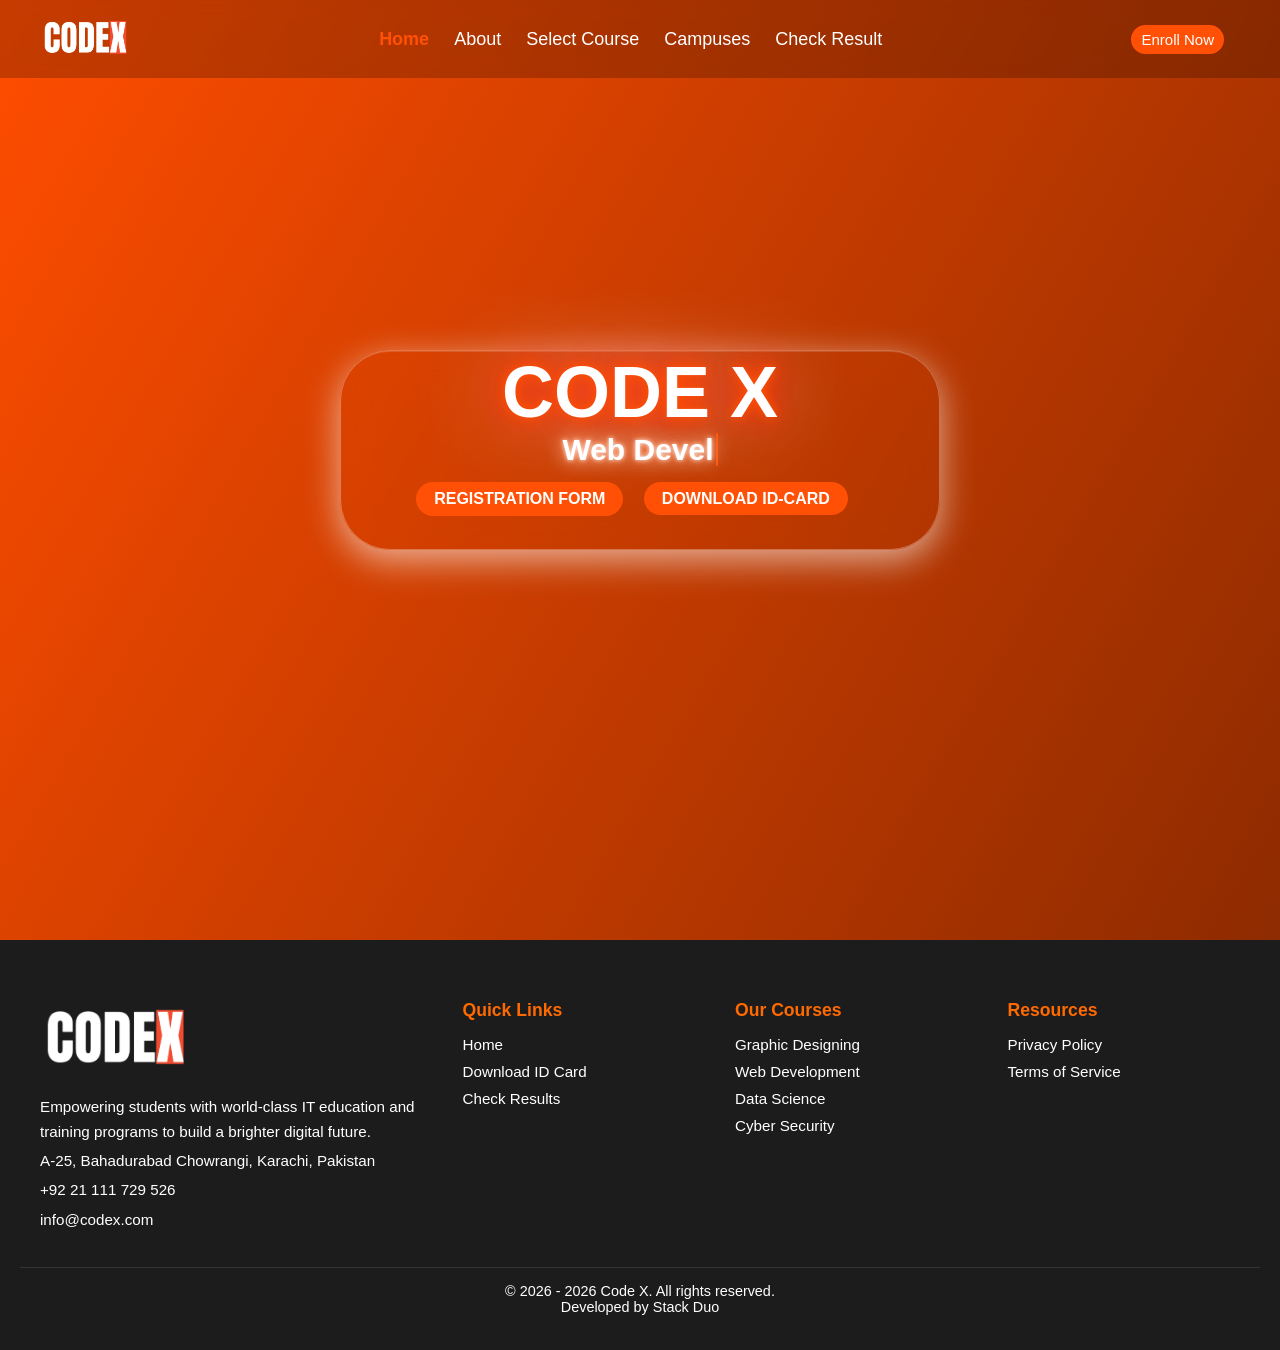
==== index.html @ b2dc3d94 "improvement" ====
<!DOCTYPE html>
<html lang="en">

<head>
  <meta charset="UTF-8" />
  <meta name="viewport" content="width=device-width, initial-scale=1.0" />
  <title>Code X - Home</title>
  <link rel="stylesheet" href="style.css" />
</head>

<body>

  <div class="bg-gradient"></div>
  <div class="bg-noise"></div>

  <header class="navbar">
    <div class="logo">
      <a href="index.html">
        <img src="./Images/codex withou bg head.png" alt="Code X Logo">
      </a>
    </div>

    <ul class="nav-links">
      <li><a href="index.html" class="active">Home</a></li>
      <li><a href="about.html">About</a></li>


      <li class="dropdown" onmouseover="show()" onmouseout="hide()">
        Select Course
        <div class="dropdown-menu" id="courseMenu">
          <p><a href="reg-form.html">graphic designing</a></p>
          <p><a href="reg-form.html">web-development</a></p>
          <p><a href="reg-form.html">data science</a></p>
          <p><a href="reg-form.html">cyber security</a></p>
        </div>
      </li>


      <li><a href="campuses.html">Campuses</a></li>
      <li><a href="check.html">Check Result</a></li>
    </ul>

    <button class="enroll-btn"><a href="reg-form.html">Enroll Now</a></button>
  </header>


  <section class="hero">
    <h1>CODE X</h1>
    <p><span class="typing-text"></span></p>
    <button class="hero-btn"><a href="reg-form.html">REGISTRATION FORM</a></button>
    <a class="hero-btn" href="check.html#download">DOWNLOAD ID-CARD</a>

  </section>


  <footer class="footer">
    <div class="footer-container">

      <div class="footer-about">
        <img src="./Images/codex withou bg head.png" alt="Code X Logo" class="footer-logo">
        <p>Empowering students with world-class IT education and training programs to build a brighter digital future.
        </p>
        <p><i class="fas fa-map-marker-alt"></i> A-25, Bahadurabad Chowrangi, Karachi, Pakistan</p>
        <p><i class="fas fa-phone-alt"></i> +92 21 111 729 526</p>
        <p><i class="fas fa-envelope"></i> info@codex.com</p>
      </div>


      <div class="footer-links">
        <h3>Quick Links</h3>
        <ul>
          <li>Home</li>
          <li>Download ID Card</li>
          <li>Check Results</li>
        </ul>
      </div>


      <div class="footer-courses">
        <h3>Our Courses</h3>
        <ul>
          <li>Graphic Designing</li>
          <li>Web Development</li>
          <li>Data Science</li>
          <li>Cyber Security</li>
        </ul>
      </div>


      <div class="footer-resources">
        <h3>Resources</h3>
        <ul>
          <li>Privacy Policy</li>
          <li>Terms of Service</li>
        </ul>
      </div>
    </div>


    <div class="footer-bottom">
      <p>© 2026 - 2026 Code X. All rights reserved. <br> Developed by Stack Duo</p>
    </div>
  </footer>








  <script src="script.js"></script>
</body>

</html>
---- style.css ----
* {
  margin: 0;
  padding: 0;
  box-sizing: border-box;
}

body {
  min-height: 150vh;
  font-family: Arial, Helvetica, sans-serif;

  background: linear-gradient(120deg,
      #ff4d00,
      #000000,
      #ff5005);

  background-size: 400% 400%;
  animation: gradientMove 8s ease infinite;

  display: flex;
  flex-direction: column;

  margin: 0;

}


@keyframes gradientMove {
  0% {
    background-position: 0% 50%;
  }

  50% {
    background-position: 100% 50%;
  }

  100% {
    background-position: 0% 50%;
  }
}

.navbar {
  position: fixed;
  top: 0;
  left: 0;
  width: 100%;

  display: flex;
  align-items: center;
  justify-content: space-between;
  padding: 15px 40px;

  background: rgba(0, 0, 0, 0.218);
  backdrop-filter: blur(8px);
  z-index: 1000;

}


.navbar a {
  text-decoration: none;
  color: white;
  font-size: 18px;
  cursor: pointer;
  position: relative;
}

.nav-links li a {
  color: white;
  font-size: 18px;
  text-decoration: none;
  cursor: pointer;
  position: relative;
  transition: color 0.3s;
}


.nav-links li a:hover {
  color: #ff5005;
}


.nav-links li a.active {
  color: #ff5005;
  font-weight: bold;
}







.logo img {
  width: 90px;
}

.nav-links {
  display: flex;
  list-style: none;
  gap: 25px;
}

.nav-links li {
  color: white;
  font-size: 18px;
  cursor: pointer;
  position: relative;
}



.dropdown-menu {
  position: absolute;
  top: 30px;
  left: 0;
  background: #ff5005;
  border-radius: 8px;
  display: none;
  min-width: 180px;
}

.dropdown-menu p {
  padding: 10px;
  color: white;
}

.dropdown-menu p:hover {
  background: rgba(0, 0, 0, 0.2);
}


.enroll-btn {
  background: #ff5005;
  border: none;
  padding: 6px 10px;
  border-radius: 20px;
  color: white;
  cursor: pointer;
  margin-right: 16px;
}

.enroll-btn a {
  text-decoration: none;
  font-size: 15px;
}

.enroll-btn:hover {
  background: #ff6a4d;
}




.hero h1 {
  font-size: 72px;
  color: #ffffff;

  text-shadow:
    0 0 10px #ff5005,
    0 0 20px #ff5005,
    0 0 40px #ff0000,
    0 0 80px #ffffff;
  font-family: 'Segoe UI', Tahoma, Geneva, Verdana, sans-serif
}

.hero h2 {
  margin-top: 30px;
  margin-bottom: 30px;
}

.typing-text {
  font-size: 30px;
  color: #ffffff;
  font-weight: bold;
  text-shadow:
    0 0 5px #ffffff,
    0 0 10px #ff5005,
    0 0 20px hsl(0, 100%, 100%);
  border-right: 2px solid #ff5005;
  padding-right: 2px;
  white-space: nowrap;
  overflow: hidden;
}

.hero button {
  margin-top: 15px;
}

html {
  scroll-behavior: smooth;
}

.hero {

  position: absolute;
  top: 50%;
  left: 50%;
  transform: translate(-50%, -50%);
  text-align: center;
  width: 600px;
  height: 200px;
  border-radius: 50px;
  background: rgba(255, 255, 255, 0);
  backdrop-filter: blur(14px);
  -webkit-backdrop-filter: blur(14px);

  border: 1px solid rgba(255, 255, 255, 0.292);
  box-shadow:
    inset 0 1px 1px rgba(255, 255, 255, 0.15),
    0 10px 35px rgba(255, 255, 255, 0.6);
}

.hero-btn a {
  text-decoration: none;
  color: #ffffff;
}



.hero-btn {
  background: #ff5005;
  border: none;
  padding: 8px 18px;
  border-radius: 20px;
  color: white;
  font-weight: bold;
  cursor: pointer;
  margin-right: 16px;
}

.hero-btn:hover {
  background: #ff6a4d;
  transform: translateY(-2px);
  box-shadow: 0 10px 25px rgba(255, 122, 0, 0.35);
}

a {
  font-size: 16px;
  text-decoration: none;
}

.footer {
  background-color: #1c1c1c;
  color: #fff;
  padding: 60px 20px 20px 20px;
  font-family: 'Arial', sans-serif;
}

.footer-container {
  display: flex;
  flex-wrap: wrap;
  justify-content: space-between;
  max-width: 1200px;
  margin: auto;
  gap: 40px;
}

.footer-about {
  flex: 1 1 300px;
}

.footer-about .footer-logo {
  width: 150px;
  margin-bottom: 15px;
}

.footer-about p {
  font-size: 0.95em;
  line-height: 1.6;
  margin: 5px 0;
}

.footer-links,
.footer-courses,
.footer-resources {
  flex: 1 1 150px;
}

.footer-links h3,
.footer-courses h3,
.footer-resources h3 {
  color: #ff6a00;
  margin-bottom: 15px;
  font-size: 1.1em;
}

.footer-links ul,
.footer-courses ul,
.footer-resources ul {
  list-style: none;
  padding: 0;
}

.footer-links ul li,
.footer-courses ul li,
.footer-resources ul li {
  margin-bottom: 10px;
  font-size: 0.95em;
}

.footer-bottom {
  text-align: center;
  padding: 15px 0;
  border-top: 1px solid #333;
  font-size: 0.9em;
  margin-top: 30px;
}

main {
  flex: 1;
}

.footer {
  margin-top: auto;
}

.active {
  color: #ff5005 !important;
}
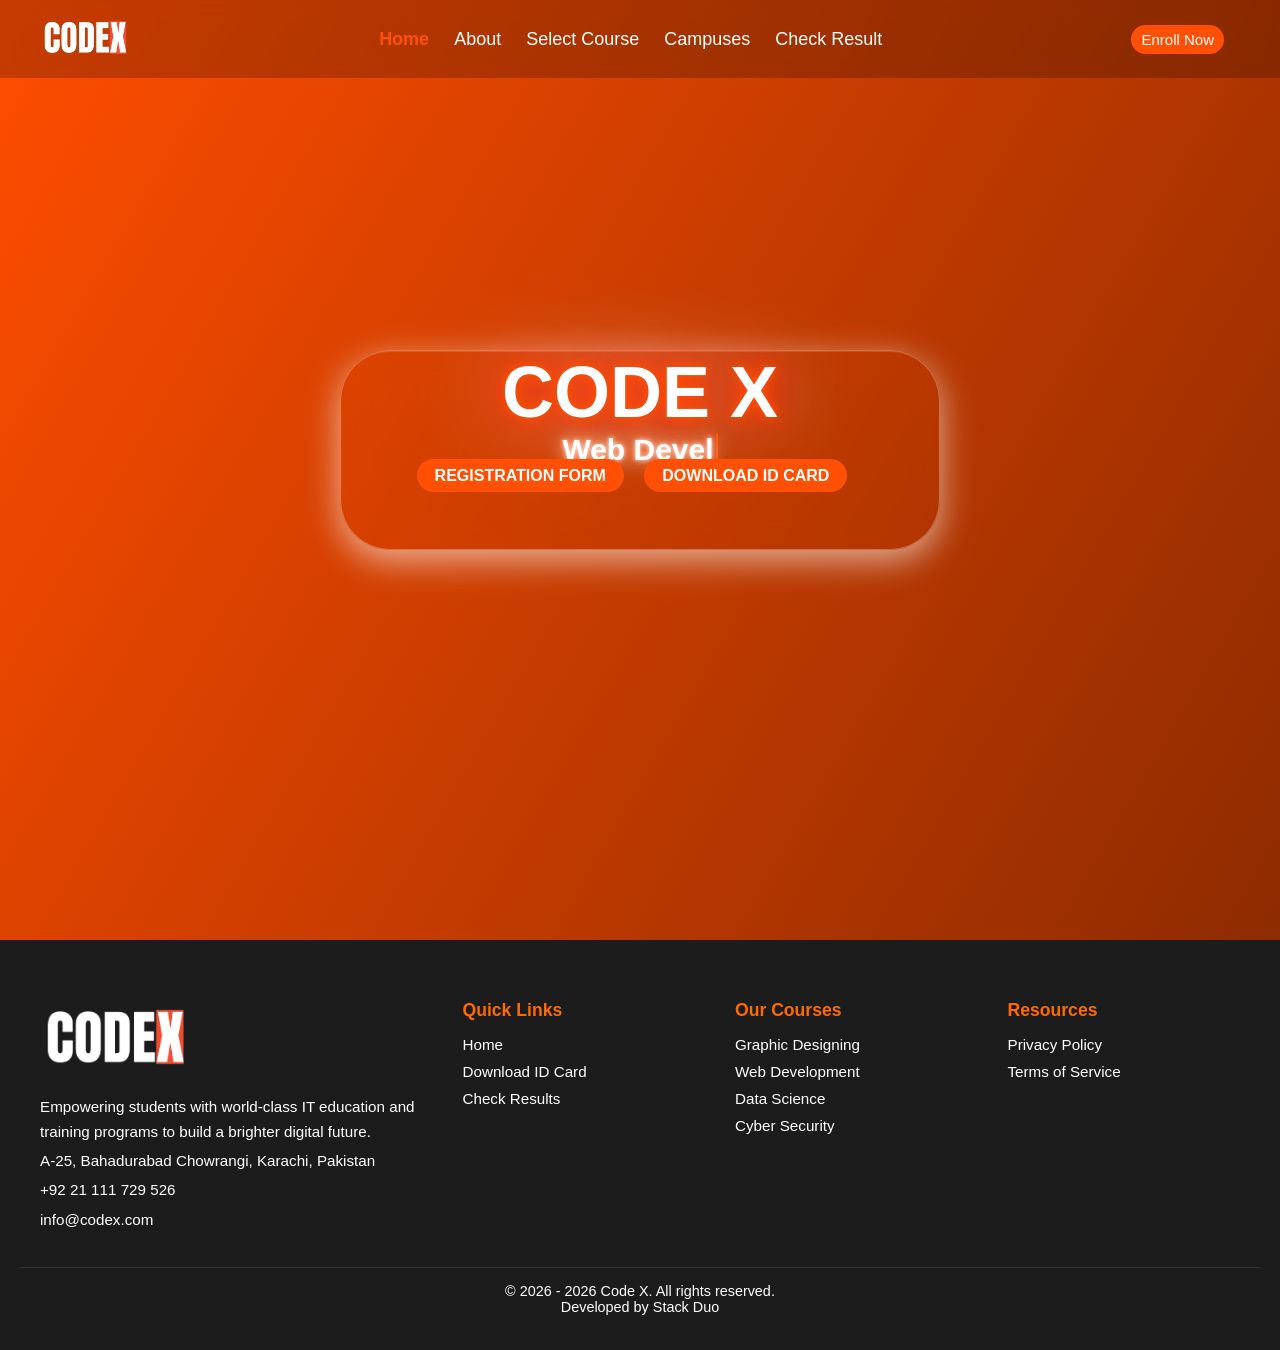
==== commit 2cd137d2: "index-responsive" ====
--- a/index.html
+++ b/index.html
@@ -47,8 +47,9 @@
   <section class="hero">
     <h1>CODE X</h1>
     <p><span class="typing-text"></span></p>
-    <button class="hero-btn"><a href="reg-form.html">REGISTRATION FORM</a></button>
-    <a class="hero-btn" href="check.html#download">DOWNLOAD ID-CARD</a>
+<a href="reg-form.html" class="hero-btn">REGISTRATION FORM</a>
+<a href="check.html#download" class="hero-btn">DOWNLOAD ID CARD</a>
+
 
   </section>
 
--- a/style.css
+++ b/style.css
@@ -316,4 +316,137 @@
 
 .active {
   color: #ff5005 !important;
-}+}
+
+
+@media (max-width: 768px) {
+
+  .navbar {
+    padding: 10px 12px;
+  }
+
+  /* LOGO */
+  .logo img {
+    width: 60px;
+  }
+
+  /* ENROLL BUTTON – force right side */
+  .enroll-btn {
+    display: block;
+    padding: 5px 10px;
+    font-size: 12px;
+    border-radius: 14px;
+    position: absolute;
+    right: 12px;
+    top: 50%;
+    transform: translateY(-50%);
+  }
+
+  .enroll-btn a {
+    font-size: 12px;
+  }
+
+}
+
+
+@media (max-width: 768px) {
+
+  /* NAVBAR */
+  .navbar {
+    padding: 10px 15px;
+  }
+
+  .logo img {
+    width: 65px;
+  }
+
+  .nav-links {
+    position: fixed;
+    top: 70px;
+    left: 0;
+    width: 100%;
+    background: rgba(0,0,0,0.95);
+    flex-direction: column;
+    align-items: center;
+    gap: 15px;
+    padding: 20px 0;
+    display: none;
+  }
+
+  .nav-links.show {
+    display: flex;
+  }
+
+  .nav-links li a {
+    font-size: 16px;
+  }
+
+  .enroll-btn {
+    display: none;
+  }
+
+  /* DROPDOWN */
+  .dropdown-menu {
+    position: static;
+    width: 100%;
+    border-radius: 0;
+    background: #ff5005;
+  }
+
+  /* HERO */
+  .hero {
+    position: relative;
+    top: auto;
+    left: auto;
+    transform: none;
+    width: 92%;
+    height: auto;
+    padding: 25px 15px;
+    margin: 120px auto 40px;
+    border-radius: 25px;
+  }
+
+  .hero h1 {
+    font-size: 42px;
+  }
+
+  .typing-text {
+    font-size: 20px;
+  }
+
+  .hero-btn {
+    margin: 10px 0;
+    width: 100%;
+  }
+
+  /* FOOTER */
+  .footer-container {
+    flex-direction: column;
+    text-align: center;
+    gap: 30px;
+  }
+
+  .footer-about .footer-logo {
+    width: 110px;
+    margin: auto;
+  }
+
+  .footer-links,
+  .footer-courses,
+  .footer-resources {
+    flex: 1 1 100%;
+  }
+}
+
+@media (max-width: 768px) {
+  .hero-btn {
+           /* upar se neechay */
+    margin: 20px auto;       /* spacing between buttons */
+    max-width: 120px;        /* thora aur chhota */
+    height: 32px;            /* height kam */
+    font-size: 12px;         /* text chhota */
+    padding: 4px 10px;       /* compact feel */
+  }
+}
+
+
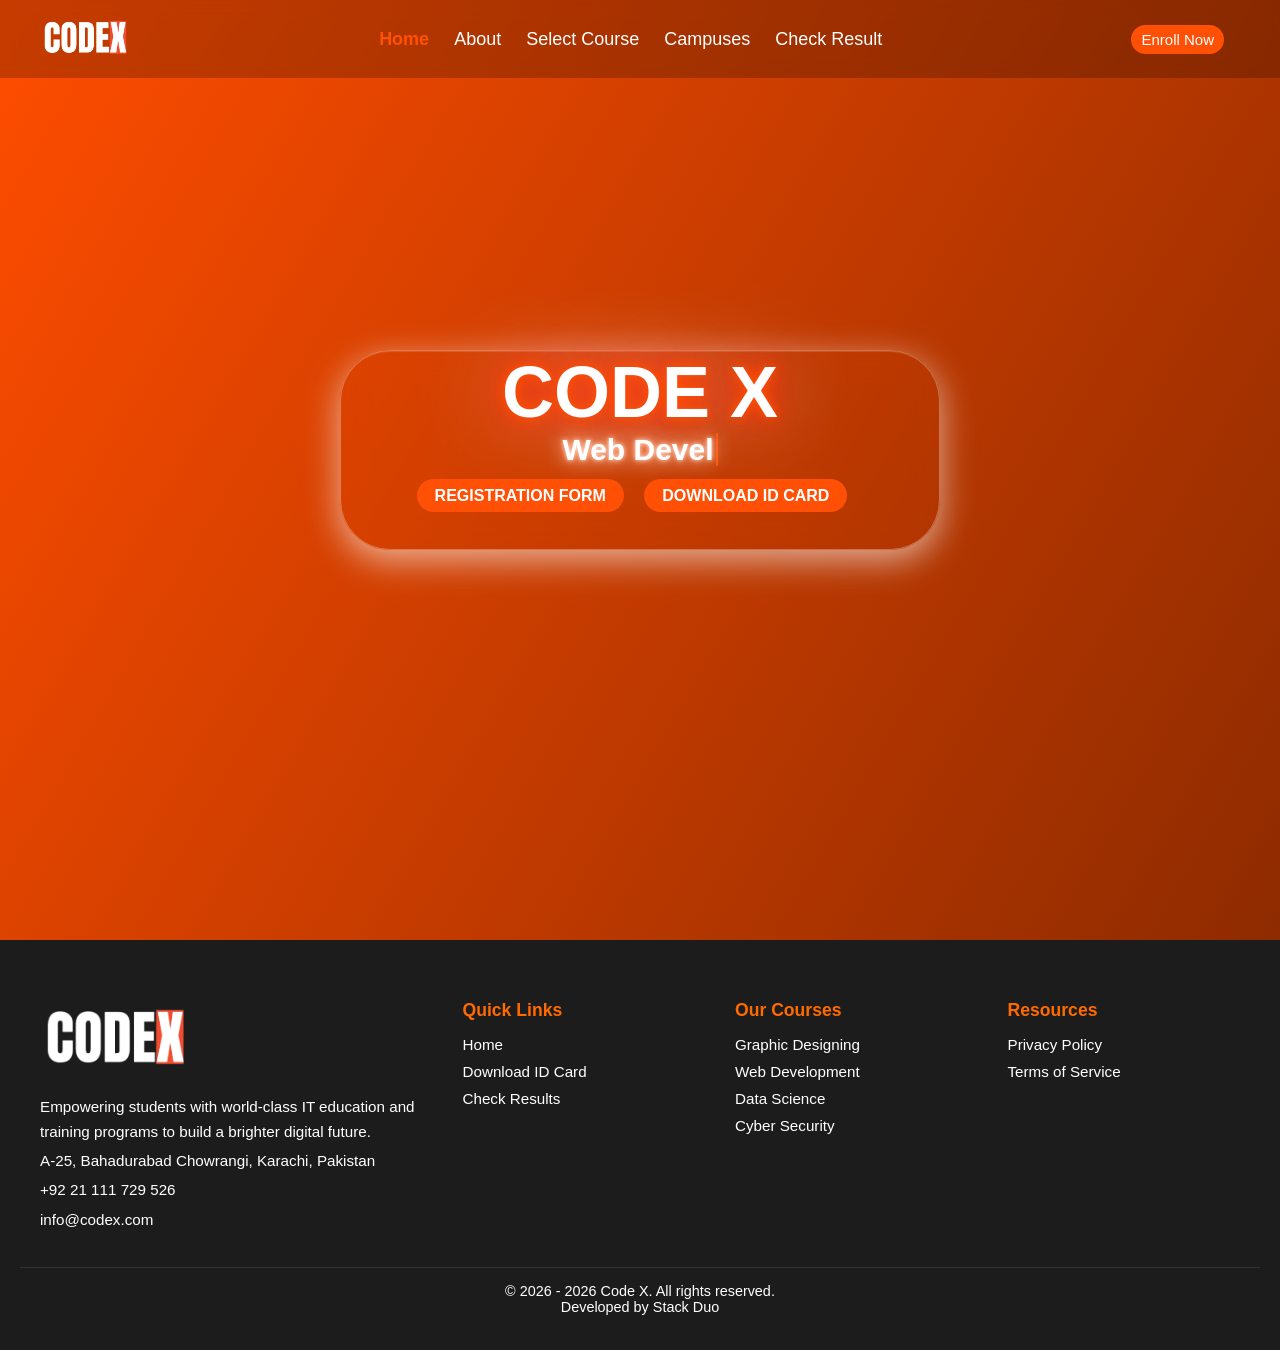
==== commit b0dcd367: "changes in responisve" ====
--- a/index.html
+++ b/index.html
@@ -47,9 +47,10 @@
   <section class="hero">
     <h1>CODE X</h1>
     <p><span class="typing-text"></span></p>
+    <div class="butn" >
 <a href="reg-form.html" class="hero-btn">REGISTRATION FORM</a>
 <a href="check.html#download" class="hero-btn">DOWNLOAD ID CARD</a>
-
+</div>
 
   </section>
 
--- a/style.css
+++ b/style.css
@@ -164,8 +164,8 @@
 }
 
 .hero h2 {
-  margin-top: 30px;
-  margin-bottom: 30px;
+  /* margin-top: 30px;
+  margin-bottom: 50px; */
 }
 
 .typing-text {
@@ -179,11 +179,11 @@
   border-right: 2px solid #ff5005;
   padding-right: 2px;
   white-space: nowrap;
-  overflow: hidden;
+  
 }
 
 .hero button {
-  margin-top: 15px;
+  margin-top: 30px !important;
 }
 
 html {
@@ -192,6 +192,7 @@
 
 .hero {
 
+  gap: 20px;
   position: absolute;
   top: 50%;
   left: 50%;
@@ -215,7 +216,9 @@
   color: #ffffff;
 }
 
-
+.butn{
+  margin-top: 20px;
+}
 
 .hero-btn {
   background: #ff5005;
@@ -395,17 +398,24 @@
 
   /* HERO */
   .hero {
+    display: flex;
+    flex-direction: column;
     position: relative;
     top: auto;
     left: auto;
     transform: none;
-    width: 92%;
+    width: 80%;
     height: auto;
-    padding: 25px 15px;
+    padding: 15px 5px;
     margin: 120px auto 40px;
     border-radius: 25px;
-  }
-
+    gap: 10px;
+  }
+  .butn a {
+    display: flex;
+    flex-direction: column;
+    width: 50px;
+  }
   .hero h1 {
     font-size: 42px;
   }
@@ -416,7 +426,8 @@
 
   .hero-btn {
     margin: 10px 0;
-    width: 100%;
+    width: 100% !important;
+    padding: 100px;
   }
 
   /* FOOTER */
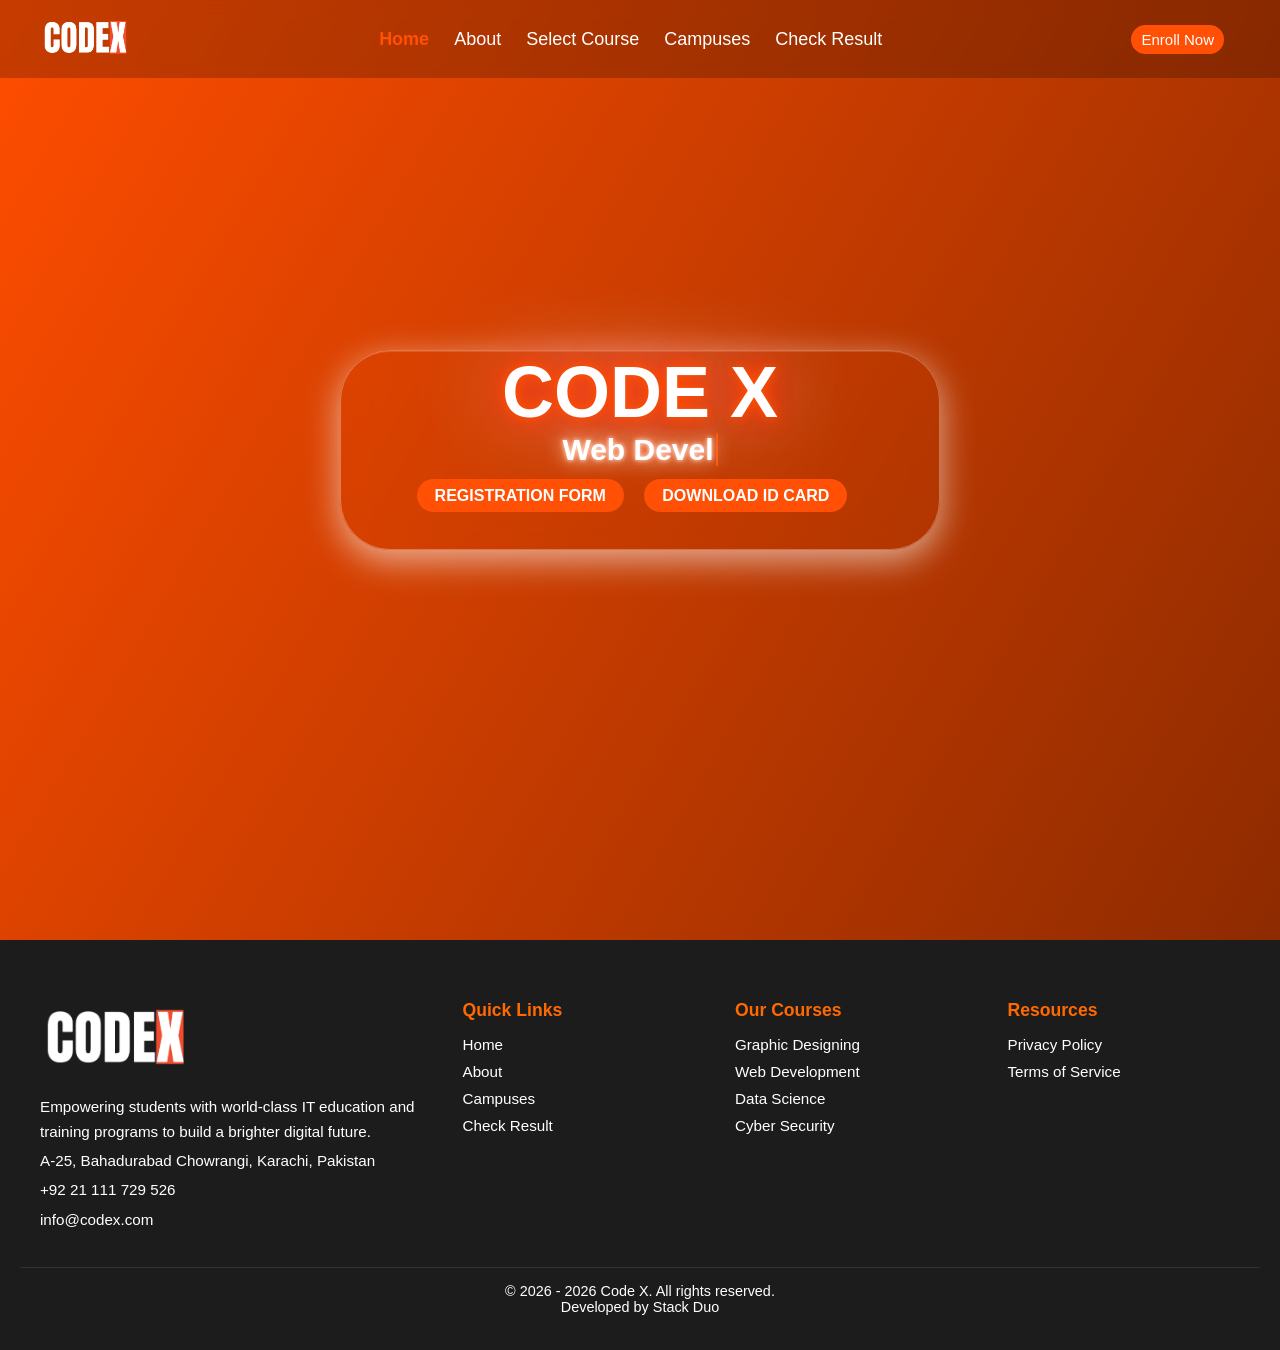
==== commit 5381dc26: "changes in footer" ====
--- a/index.html
+++ b/index.html
@@ -72,8 +72,9 @@
         <h3>Quick Links</h3>
         <ul>
           <li>Home</li>
-          <li>Download ID Card</li>
-          <li>Check Results</li>
+          <li>About</li>
+          <li>Campuses</li>
+          <li>Check Result</li>
         </ul>
       </div>
 
--- a/style.css
+++ b/style.css
@@ -405,7 +405,7 @@
     left: auto;
     transform: none;
     width: 80%;
-    height: auto;
+    height: 80%;
     padding: 15px 5px;
     margin: 120px auto 40px;
     border-radius: 25px;
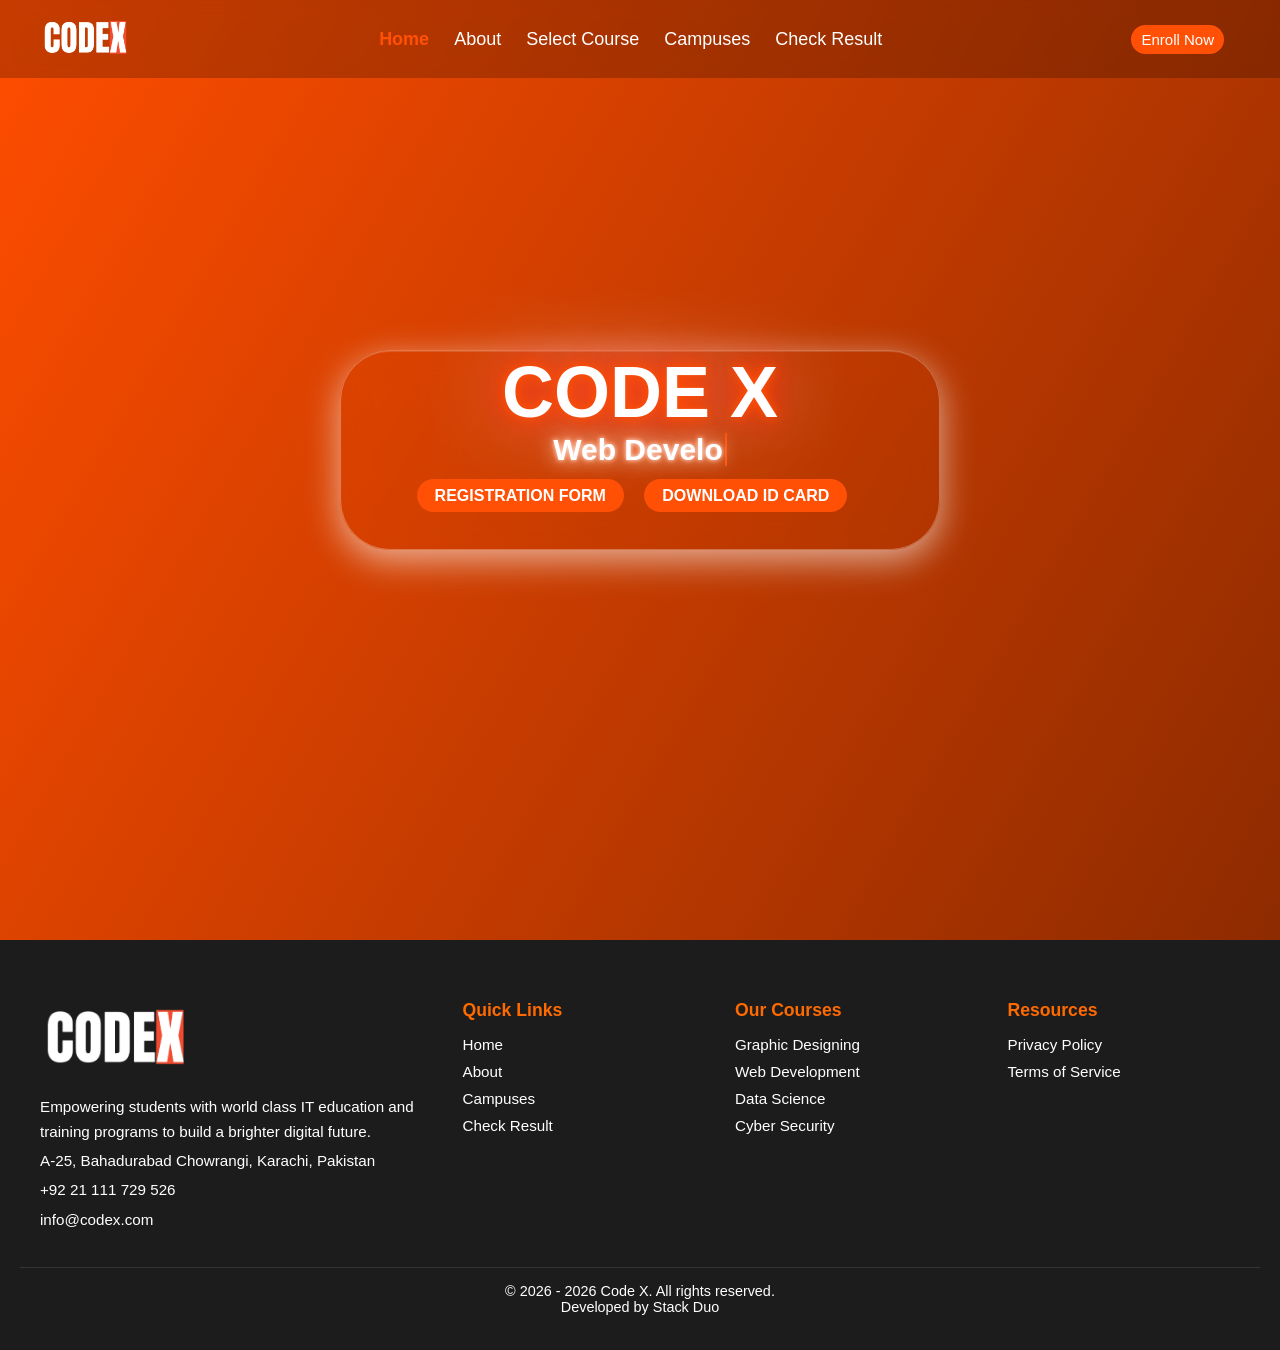
==== commit f4dc2407: "cahnge" ====
--- a/index.html
+++ b/index.html
@@ -60,7 +60,7 @@
 
       <div class="footer-about">
         <img src="./Images/codex withou bg head.png" alt="Code X Logo" class="footer-logo">
-        <p>Empowering students with world-class IT education and training programs to build a brighter digital future.
+        <p>Empowering students with world class IT education and training programs to build a brighter digital future.
         </p>
         <p><i class="fas fa-map-marker-alt"></i> A-25, Bahadurabad Chowrangi, Karachi, Pakistan</p>
         <p><i class="fas fa-phone-alt"></i> +92 21 111 729 526</p>
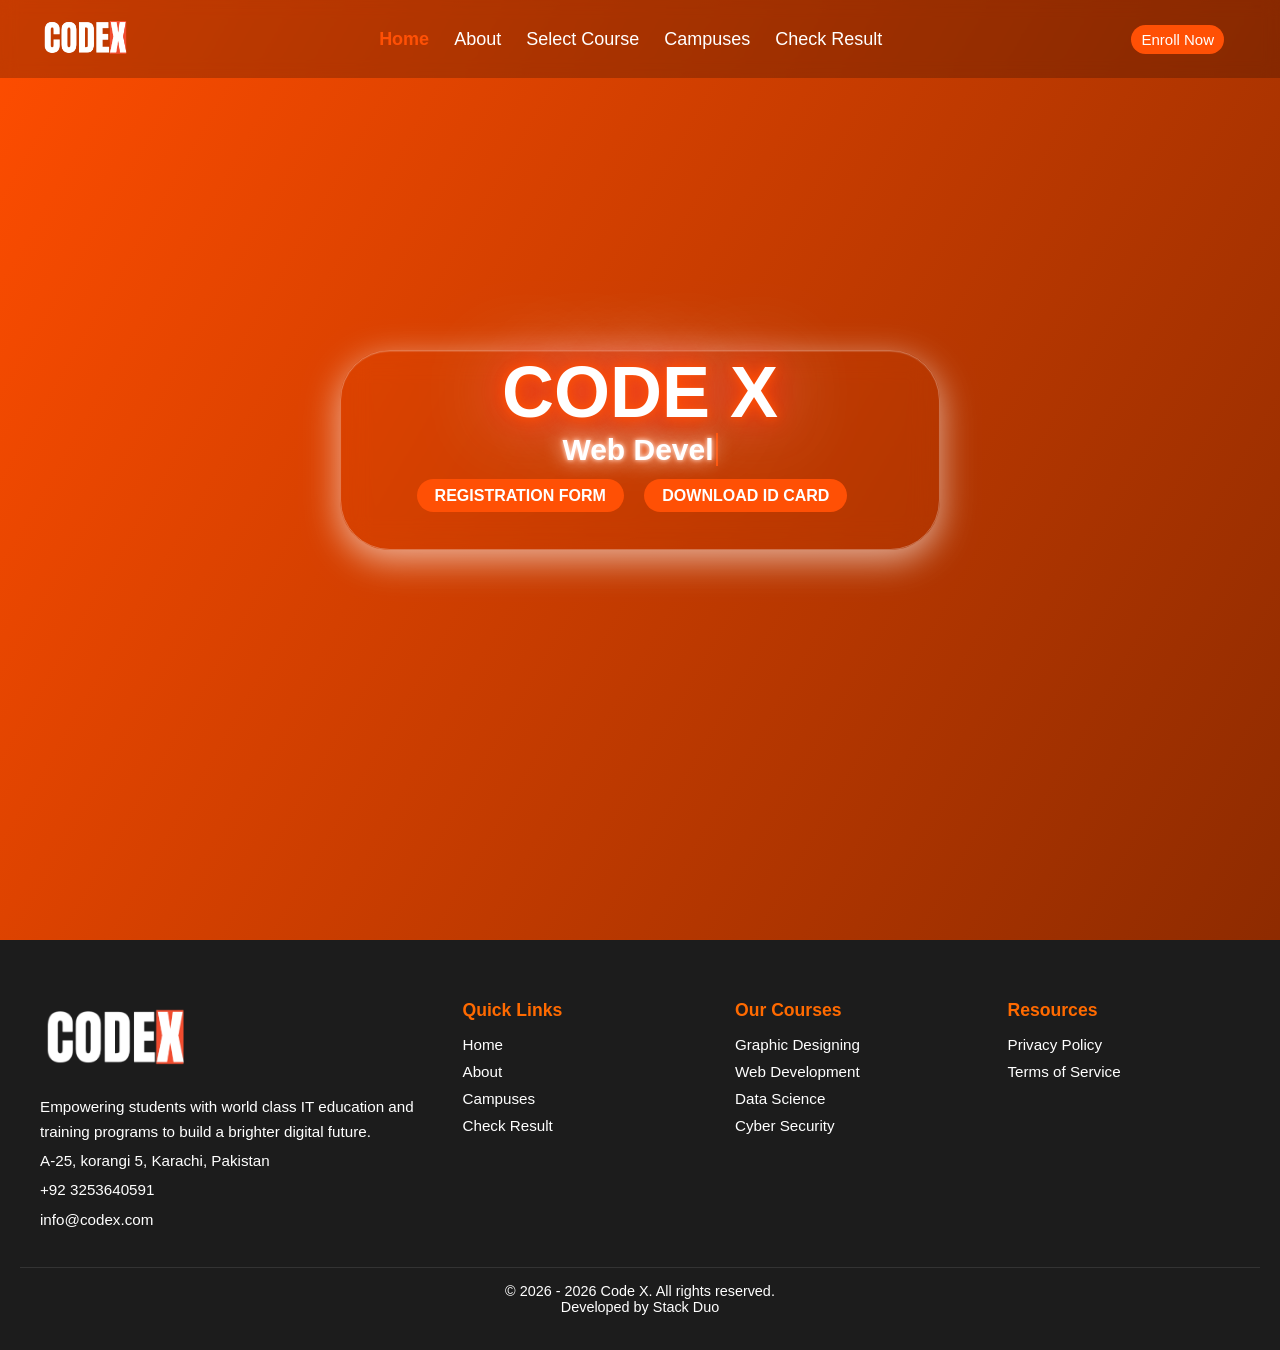
==== commit fb7865e3: "footer" ====
--- a/index.html
+++ b/index.html
@@ -62,8 +62,8 @@
         <img src="./Images/codex withou bg head.png" alt="Code X Logo" class="footer-logo">
         <p>Empowering students with world class IT education and training programs to build a brighter digital future.
         </p>
-        <p><i class="fas fa-map-marker-alt"></i> A-25, Bahadurabad Chowrangi, Karachi, Pakistan</p>
-        <p><i class="fas fa-phone-alt"></i> +92 21 111 729 526</p>
+        <p><i class="fas fa-map-marker-alt"></i> A-25, korangi 5, Karachi, Pakistan</p>
+        <p><i class="fas fa-phone-alt"></i> +92 3253640591</p>
         <p><i class="fas fa-envelope"></i> info@codex.com</p>
       </div>
 
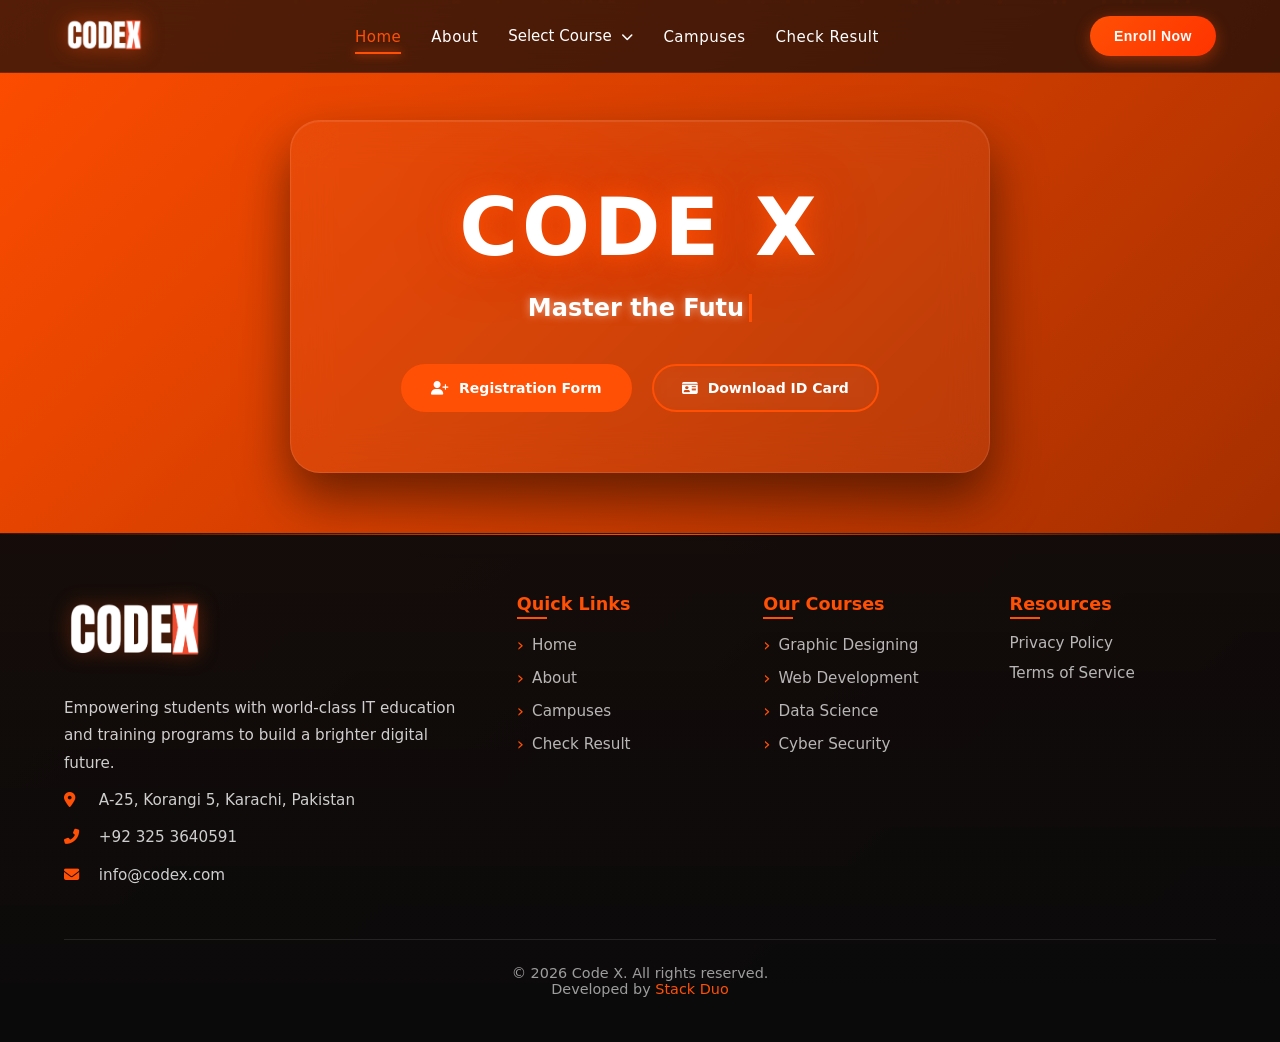
==== commit 3fed2ce2: "updated" ====
--- a/index.html
+++ b/index.html
@@ -4,38 +4,675 @@
 <head>
   <meta charset="UTF-8" />
   <meta name="viewport" content="width=device-width, initial-scale=1.0" />
-  <title>Code X - Home</title>
-  <link rel="stylesheet" href="style.css" />
+  <title>Code X - Empowering Digital Futures</title>
+  <link rel="stylesheet" href="https://cdnjs.cloudflare.com/ajax/libs/font-awesome/6.4.0/css/all.min.css" />
+  <style>
+    * {
+      margin: 0;
+      padding: 0;
+      box-sizing: border-box;
+    }
+
+    :root {
+      --primary: #ff5005;
+      --primary-light: #ff6a4d;
+      --dark: #0a0a0a;
+      --glass: rgba(255, 255, 255, 0.05);
+      --text: #ffffff;
+    }
+
+    body {
+      min-height: 100vh;
+      font-family: 'Segoe UI', system-ui, -apple-system, sans-serif;
+      background: linear-gradient(135deg, #ff4d00 0%, #1a0000 50%, #ff5005 100%);
+      background-size: 400% 400%;
+      animation: gradientMove 15s ease infinite;
+      display: flex;
+      flex-direction: column;
+      overflow-x: hidden;
+    }
+
+    /* Animated Background Particles */
+    .particles {
+      position: fixed;
+      top: 0;
+      left: 0;
+      width: 100%;
+      height: 100%;
+      pointer-events: none;
+      overflow: hidden;
+      z-index: 0;
+    }
+
+    .particle {
+      position: absolute;
+      width: 4px;
+      height: 4px;
+      background: rgba(255, 80, 5, 0.6);
+      border-radius: 50%;
+      animation: float 20s infinite linear;
+    }
+
+    @keyframes float {
+      from {
+        transform: translateY(100vh) translateX(0);
+        opacity: 0;
+      }
+      10% { opacity: 1; }
+      90% { opacity: 1; }
+      to {
+        transform: translateY(-10vh) translateX(100px);
+        opacity: 0;
+      }
+    }
+
+    @keyframes gradientMove {
+      0% { background-position: 0% 50%; }
+      50% { background-position: 100% 50%; }
+      100% { background-position: 0% 50%; }
+    }
+
+    /* Enhanced Navbar */
+    .navbar {
+      position: fixed;
+      top: 0;
+      left: 0;
+      width: 100%;
+      display: flex;
+      align-items: center;
+      justify-content: space-between;
+      padding: 15px 5%;
+      background: rgba(10, 10, 10, 0.7);
+      backdrop-filter: blur(20px);
+      -webkit-backdrop-filter: blur(20px);
+      border-bottom: 1px solid rgba(255, 80, 5, 0.2);
+      z-index: 1000;
+      transition: all 0.3s ease;
+    }
+
+    .navbar.scrolled {
+      padding: 10px 5%;
+      background: rgba(10, 10, 10, 0.95);
+    }
+
+    .logo img {
+      width: 80px;
+      transition: transform 0.3s ease;
+      filter: drop-shadow(0 0 10px rgba(255, 80, 5, 0.5));
+    }
+
+    .logo img:hover {
+      transform: scale(1.05) rotate(-2deg);
+    }
+
+    .nav-links {
+      display: flex;
+      list-style: none;
+      gap: 30px;
+      align-items: center;
+    }
+
+    .nav-links li a {
+      color: var(--text);
+      font-size: 15px;
+      text-decoration: none;
+      cursor: pointer;
+      position: relative;
+      font-weight: 500;
+      letter-spacing: 0.5px;
+      transition: all 0.3s ease;
+      padding: 8px 0;
+    }
+
+    .nav-links li a::after {
+      content: '';
+      position: absolute;
+      bottom: 0;
+      left: 0;
+      width: 0;
+      height: 2px;
+      background: var(--primary);
+      transition: width 0.3s ease;
+      box-shadow: 0 0 10px var(--primary);
+    }
+
+    .nav-links li a:hover,
+    .nav-links li a.active {
+      color: var(--primary);
+    }
+
+    .nav-links li a:hover::after,
+    .nav-links li a.active::after {
+      width: 100%;
+    }
+
+    /* Dropdown Enhancement */
+    .dropdown {
+      position: relative;
+      color: white;
+      font-size: 15px;
+      cursor: pointer;
+      padding: 8px 0;
+      font-weight: 500;
+      transition: color 0.3s;
+    }
+
+    .dropdown:hover {
+      color: var(--primary);
+    }
+
+    .dropdown-menu {
+      position: absolute;
+      top: 40px;
+      left: 50%;
+      transform: translateX(-50%) translateY(-10px);
+      background: rgba(20, 20, 20, 0.95);
+      backdrop-filter: blur(20px);
+      border: 1px solid rgba(255, 80, 5, 0.3);
+      border-radius: 12px;
+      display: none;
+      min-width: 200px;
+      padding: 10px 0;
+      opacity: 0;
+      transition: all 0.3s ease;
+      box-shadow: 0 20px 40px rgba(0, 0, 0, 0.5);
+    }
+
+    .dropdown-menu.show {
+      display: block;
+      opacity: 1;
+      transform: translateX(-50%) translateY(0);
+    }
+
+    .dropdown-menu p {
+      padding: 0;
+      margin: 0;
+    }
+
+    .dropdown-menu a {
+      display: block;
+      padding: 12px 20px;
+      color: white !important;
+      font-size: 14px;
+      transition: all 0.3s;
+      text-decoration: none;
+    }
+
+    .dropdown-menu a:hover {
+      background: rgba(255, 80, 5, 0.2);
+      color: var(--primary) !important;
+      padding-left: 25px;
+    }
+
+    /* Mobile Menu Toggle */
+    .menu-toggle {
+      display: none;
+      flex-direction: column;
+      gap: 5px;
+      cursor: pointer;
+      z-index: 1001;
+    }
+
+    .menu-toggle span {
+      width: 25px;
+      height: 2px;
+      background: white;
+      transition: all 0.3s;
+    }
+
+    .menu-toggle.active span:nth-child(1) {
+      transform: rotate(45deg) translate(5px, 5px);
+    }
+
+    .menu-toggle.active span:nth-child(2) {
+      opacity: 0;
+    }
+
+    .menu-toggle.active span:nth-child(3) {
+      transform: rotate(-45deg) translate(5px, -5px);
+    }
+
+    /* Enhanced Buttons */
+    .enroll-btn {
+      background: linear-gradient(135deg, var(--primary), #ff3300);
+      border: none;
+      padding: 12px 24px;
+      border-radius: 30px;
+      color: white;
+      cursor: pointer;
+      font-weight: 600;
+      font-size: 14px;
+      letter-spacing: 0.5px;
+      position: relative;
+      overflow: hidden;
+      transition: all 0.3s ease;
+      box-shadow: 0 4px 15px rgba(255, 80, 5, 0.4);
+    }
+
+    .enroll-btn::before {
+      content: '';
+      position: absolute;
+      top: 0;
+      left: -100%;
+      width: 100%;
+      height: 100%;
+      background: linear-gradient(90deg, transparent, rgba(255, 255, 255, 0.3), transparent);
+      transition: left 0.5s;
+    }
+
+    .enroll-btn:hover {
+      transform: translateY(-2px);
+      box-shadow: 0 8px 25px rgba(255, 80, 5, 0.6);
+    }
+
+    .enroll-btn:hover::before {
+      left: 100%;
+    }
+
+    .enroll-btn a {
+      text-decoration: none;
+      color: white;
+      font-size: 14px;
+    }
+
+    /* Enhanced Hero Section */
+    .hero {
+      position: relative;
+      margin: auto;
+      text-align: center;
+      padding: 60px 40px;
+      border-radius: 30px;
+      background: rgba(255, 255, 255, 0.03);
+      backdrop-filter: blur(20px);
+      -webkit-backdrop-filter: blur(20px);
+      border: 1px solid rgba(255, 255, 255, 0.1);
+      box-shadow: 
+        0 25px 50px rgba(0, 0, 0, 0.5),
+        inset 0 1px 1px rgba(255, 255, 255, 0.1);
+      max-width: 700px;
+      width: 90%;
+      z-index: 10;
+      animation: heroFloat 6s ease-in-out infinite;
+    }
+
+    @keyframes heroFloat {
+      0%, 100% { transform: translateY(0); }
+      50% { transform: translateY(-10px); }
+    }
+
+    .hero h1 {
+      font-size: clamp(48px, 10vw, 80px);
+      color: var(--text);
+      text-shadow:
+        0 0 20px rgba(255, 80, 5, 0.8),
+        0 0 40px rgba(255, 80, 5, 0.5),
+        0 0 80px rgba(255, 0, 0, 0.3);
+      font-weight: 800;
+      letter-spacing: 4px;
+      margin-bottom: 20px;
+      animation: glowPulse 3s ease-in-out infinite;
+    }
+
+    @keyframes glowPulse {
+      0%, 100% { text-shadow: 0 0 20px rgba(255, 80, 5, 0.8), 0 0 40px rgba(255, 80, 5, 0.5); }
+      50% { text-shadow: 0 0 30px rgba(255, 80, 5, 1), 0 0 60px rgba(255, 80, 5, 0.8), 0 0 100px rgba(255, 0, 0, 0.5); }
+    }
+
+    .typing-container {
+      height: 40px;
+      margin: 20px 0 30px;
+    }
+
+    .typing-text {
+      font-size: clamp(18px, 4vw, 24px);
+      color: var(--text);
+      font-weight: 600;
+      text-shadow: 0 0 10px rgba(255, 255, 255, 0.5);
+      border-right: 3px solid var(--primary);
+      padding-right: 5px;
+      white-space: nowrap;
+      display: inline-block;
+      animation: blink 0.8s infinite;
+    }
+
+    @keyframes blink {
+      0%, 50% { border-color: var(--primary); }
+      51%, 100% { border-color: transparent; }
+    }
+
+    .hero-buttons {
+      display: flex;
+      gap: 20px;
+      justify-content: center;
+      flex-wrap: wrap;
+      margin-top: 20px;
+    }
+
+    .hero-btn {
+      display: inline-flex;
+      align-items: center;
+      gap: 10px;
+      background: transparent;
+      border: 2px solid var(--primary);
+      padding: 14px 28px;
+      border-radius: 30px;
+      color: white;
+      font-weight: 600;
+      font-size: 14px;
+      text-decoration: none;
+      cursor: pointer;
+      position: relative;
+      overflow: hidden;
+      transition: all 0.3s ease;
+      backdrop-filter: blur(10px);
+    }
+
+    .hero-btn::before {
+      content: '';
+      position: absolute;
+      top: 0;
+      left: 0;
+      width: 0;
+      height: 100%;
+      background: var(--primary);
+      transition: width 0.3s ease;
+      z-index: -1;
+    }
+
+    .hero-btn:hover {
+      color: white;
+      transform: translateY(-3px);
+      box-shadow: 0 10px 30px rgba(255, 80, 5, 0.4);
+    }
+
+    .hero-btn:hover::before {
+      width: 100%;
+    }
+
+    .hero-btn.primary {
+      background: var(--primary);
+      border-color: var(--primary);
+    }
+
+    .hero-btn.primary:hover {
+      background: var(--primary-light);
+      border-color: var(--primary-light);
+    }
+
+    /* Main Content Spacer */
+    main {
+      flex: 1;
+      display: flex;
+      align-items: center;
+      justify-content: center;
+      padding: 120px 20px 60px;
+      position: relative;
+      z-index: 1;
+    }
+
+    /* Enhanced Footer */
+    .footer {
+      background: linear-gradient(180deg, rgba(10, 10, 10, 0.95), #0a0a0a);
+      color: #fff;
+      padding: 60px 5% 20px;
+      border-top: 1px solid rgba(255, 80, 5, 0.2);
+      position: relative;
+      z-index: 10;
+    }
+
+    .footer::before {
+      content: '';
+      position: absolute;
+      top: 0;
+      left: 0;
+      right: 0;
+      height: 1px;
+      background: linear-gradient(90deg, transparent, var(--primary), transparent);
+    }
+
+    .footer-container {
+      display: grid;
+      grid-template-columns: 2fr 1fr 1fr 1fr;
+      gap: 40px;
+      max-width: 1200px;
+      margin: auto;
+    }
+
+    .footer-about .footer-logo {
+      width: 140px;
+      margin-bottom: 20px;
+      filter: drop-shadow(0 0 10px rgba(255, 80, 5, 0.3));
+    }
+
+    .footer-about p {
+      font-size: 0.95em;
+      line-height: 1.8;
+      margin: 10px 0;
+      color: rgba(255, 255, 255, 0.8);
+    }
+
+    .footer-about i {
+      color: var(--primary);
+      margin-right: 10px;
+      width: 20px;
+    }
+
+    .footer-links h3,
+    .footer-courses h3,
+    .footer-resources h3 {
+      color: var(--primary);
+      margin-bottom: 20px;
+      font-size: 1.1em;
+      font-weight: 600;
+      position: relative;
+      display: inline-block;
+    }
+
+    .footer-links h3::after,
+    .footer-courses h3::after,
+    .footer-resources h3::after {
+      content: '';
+      position: absolute;
+      bottom: -5px;
+      left: 0;
+      width: 30px;
+      height: 2px;
+      background: var(--primary);
+    }
+
+    .footer-links ul,
+    .footer-courses ul,
+    .footer-resources ul {
+      list-style: none;
+    }
+
+    .footer-links ul li,
+    .footer-courses ul li,
+    .footer-resources ul li {
+      margin-bottom: 12px;
+      font-size: 0.95em;
+      color: rgba(255, 255, 255, 0.7);
+      cursor: pointer;
+      transition: all 0.3s;
+      display: flex;
+      align-items: center;
+      gap: 8px;
+    }
+
+    .footer-links ul li::before,
+    .footer-courses ul li::before {
+      content: '›';
+      color: var(--primary);
+      font-size: 1.2em;
+      transition: transform 0.3s;
+    }
+
+    .footer-links ul li:hover,
+    .footer-courses ul li:hover,
+    .footer-resources ul li:hover {
+      color: var(--primary);
+      transform: translateX(5px);
+    }
+
+    .footer-links ul li:hover::before,
+    .footer-courses ul li:hover::before {
+      transform: translateX(3px);
+    }
+
+    .footer-bottom {
+      text-align: center;
+      padding: 25px 0;
+      border-top: 1px solid rgba(255, 255, 255, 0.1);
+      font-size: 0.9em;
+      margin-top: 40px;
+      color: rgba(255, 255, 255, 0.6);
+    }
+
+    .footer-bottom a {
+      color: var(--primary);
+      text-decoration: none;
+    }
+
+    /* Responsive Design */
+    @media (max-width: 968px) {
+      .footer-container {
+        grid-template-columns: 1fr 1fr;
+      }
+    }
+
+    @media (max-width: 768px) {
+      .menu-toggle {
+        display: flex;
+      }
+
+      .nav-links {
+        position: fixed;
+        top: 70px;
+        left: 0;
+        width: 100%;
+        height: calc(100vh - 70px);
+        background: rgba(10, 10, 10, 0.98);
+        backdrop-filter: blur(20px);
+        flex-direction: column;
+        align-items: center;
+        justify-content: start;
+        gap: 30px;
+        padding: 40px 0;
+        transform: translateX(-100%);
+        transition: transform 0.3s ease;
+      }
+
+      .nav-links.show {
+        transform: translateX(0);
+      }
+
+      .dropdown-menu {
+        position: static;
+        transform: none;
+        background: rgba(255, 80, 5, 0.1);
+        border: 1px solid rgba(255, 80, 5, 0.3);
+        margin-top: 10px;
+        opacity: 1;
+        display: none;
+      }
+
+      .dropdown-menu.show {
+        display: block;
+        transform: none;
+      }
+
+      .enroll-btn {
+        display: none;
+      }
+
+      .hero {
+        padding: 40px 25px;
+        margin-top: 80px;
+      }
+
+      .hero-buttons {
+        flex-direction: column;
+        width: 100%;
+      }
+
+      .hero-btn {
+        width: 100%;
+        justify-content: center;
+      }
+
+      .footer-container {
+        grid-template-columns: 1fr;
+        text-align: center;
+        gap: 30px;
+      }
+
+      .footer-about .footer-logo {
+        margin: 0 auto 20px;
+      }
+
+      .footer-links h3::after,
+      .footer-courses h3::after,
+      .footer-resources h3::after {
+        left: 50%;
+        transform: translateX(-50%);
+      }
+
+      .footer-links ul li,
+      .footer-courses ul li {
+        justify-content: center;
+      }
+    }
+
+    /* Scrollbar Styling */
+    ::-webkit-scrollbar {
+      width: 10px;
+    }
+
+    ::-webkit-scrollbar-track {
+      background: #0a0a0a;
+    }
+
+    ::-webkit-scrollbar-thumb {
+      background: var(--primary);
+      border-radius: 5px;
+    }
+
+    ::-webkit-scrollbar-thumb:hover {
+      background: var(--primary-light);
+    }
+  </style>
 </head>
 
 <body>
-
-  <div class="bg-gradient"></div>
-  <div class="bg-noise"></div>
-
-  <header class="navbar">
+  <!-- Animated Particles -->
+  <div class="particles" id="particles"></div>
+
+  <!-- Navbar -->
+  <header class="navbar" id="navbar">
     <div class="logo">
       <a href="index.html">
         <img src="./Images/codex withou bg head.png" alt="Code X Logo">
       </a>
     </div>
 
-    <ul class="nav-links">
+    <div class="menu-toggle" id="menuToggle">
+      <span></span>
+      <span></span>
+      <span></span>
+    </div>
+
+    <ul class="nav-links" id="navLinks">
       <li><a href="index.html" class="active">Home</a></li>
       <li><a href="about.html">About</a></li>
-
-
-      <li class="dropdown" onmouseover="show()" onmouseout="hide()">
-        Select Course
+      <li class="dropdown" id="dropdown">
+        <span>Select Course <i class="fas fa-chevron-down" style="margin-left: 5px; font-size: 0.8em;"></i></span>
         <div class="dropdown-menu" id="courseMenu">
-          <p><a href="reg-form.html">graphic designing</a></p>
-          <p><a href="reg-form.html">web-development</a></p>
-          <p><a href="reg-form.html">data science</a></p>
-          <p><a href="reg-form.html">cyber security</a></p>
+          <p><a href="reg-form.html">Graphic Designing</a></p>
+          <p><a href="reg-form.html">Web Development</a></p>
+          <p><a href="reg-form.html">Data Science</a></p>
+          <p><a href="reg-form.html">Cyber Security</a></p>
         </div>
       </li>
-
-
       <li><a href="campuses.html">Campuses</a></li>
       <li><a href="check.html">Check Result</a></li>
     </ul>
@@ -43,30 +680,34 @@
     <button class="enroll-btn"><a href="reg-form.html">Enroll Now</a></button>
   </header>
 
-
-  <section class="hero">
-    <h1>CODE X</h1>
-    <p><span class="typing-text"></span></p>
-    <div class="butn" >
-<a href="reg-form.html" class="hero-btn">REGISTRATION FORM</a>
-<a href="check.html#download" class="hero-btn">DOWNLOAD ID CARD</a>
-</div>
-
-  </section>
-
-
+  <!-- Main Content -->
+  <main>
+    <section class="hero">
+      <h1>CODE X</h1>
+      <div class="typing-container">
+        <span class="typing-text" id="typingText"></span>
+      </div>
+      <div class="hero-buttons">
+        <a href="reg-form.html" class="hero-btn primary">
+          <i class="fas fa-user-plus"></i> Registration Form
+        </a>
+        <a href="check.html#download" class="hero-btn">
+          <i class="fas fa-id-card"></i> Download ID Card
+        </a>
+      </div>
+    </section>
+  </main>
+
+  <!-- Footer -->
   <footer class="footer">
     <div class="footer-container">
-
       <div class="footer-about">
         <img src="./Images/codex withou bg head.png" alt="Code X Logo" class="footer-logo">
-        <p>Empowering students with world class IT education and training programs to build a brighter digital future.
-        </p>
-        <p><i class="fas fa-map-marker-alt"></i> A-25, korangi 5, Karachi, Pakistan</p>
-        <p><i class="fas fa-phone-alt"></i> +92 3253640591</p>
+        <p>Empowering students with world-class IT education and training programs to build a brighter digital future.</p>
+        <p><i class="fas fa-map-marker-alt"></i> A-25, Korangi 5, Karachi, Pakistan</p>
+        <p><i class="fas fa-phone-alt"></i> +92 325 3640591</p>
         <p><i class="fas fa-envelope"></i> info@codex.com</p>
       </div>
-
 
       <div class="footer-links">
         <h3>Quick Links</h3>
@@ -78,7 +719,6 @@
         </ul>
       </div>
 
-
       <div class="footer-courses">
         <h3>Our Courses</h3>
         <ul>
@@ -89,7 +729,6 @@
         </ul>
       </div>
 
-
       <div class="footer-resources">
         <h3>Resources</h3>
         <ul>
@@ -99,20 +738,119 @@
       </div>
     </div>
 
-
     <div class="footer-bottom">
-      <p>© 2026 - 2026 Code X. All rights reserved. <br> Developed by Stack Duo</p>
+      <p>© 2026 Code X. All rights reserved. <br> Developed by <a href="#">Stack Duo</a></p>
     </div>
   </footer>
 
-
-
-
-
-
-
-
-  <script src="script.js"></script>
+  <script>
+    // Particle Animation
+    function createParticles() {
+      const container = document.getElementById('particles');
+      const particleCount = 50;
+      
+      for (let i = 0; i < particleCount; i++) {
+        const particle = document.createElement('div');
+        particle.className = 'particle';
+        particle.style.left = Math.random() * 100 + '%';
+        particle.style.animationDelay = Math.random() * 20 + 's';
+        particle.style.animationDuration = (15 + Math.random() * 10) + 's';
+        container.appendChild(particle);
+      }
+    }
+
+    // Typing Effect
+    const phrases = [
+      "Master the Future of Tech",
+      "Learn Graphic Designing",
+      "Become a Web Developer",
+      "Explore Data Science",
+      "Secure the Digital World"
+    ];
+    let phraseIndex = 0;
+    let charIndex = 0;
+    let isDeleting = false;
+    const typingElement = document.getElementById('typingText');
+
+    function typeEffect() {
+      const currentPhrase = phrases[phraseIndex];
+      
+      if (isDeleting) {
+        typingElement.textContent = currentPhrase.substring(0, charIndex - 1);
+        charIndex--;
+      } else {
+        typingElement.textContent = currentPhrase.substring(0, charIndex + 1);
+        charIndex++;
+      }
+
+      let typeSpeed = isDeleting ? 50 : 100;
+
+      if (!isDeleting && charIndex === currentPhrase.length) {
+        typeSpeed = 2000;
+        isDeleting = true;
+      } else if (isDeleting && charIndex === 0) {
+        isDeleting = false;
+        phraseIndex = (phraseIndex + 1) % phrases.length;
+        typeSpeed = 500;
+      }
+
+      setTimeout(typeEffect, typeSpeed);
+    }
+
+    // Navbar Scroll Effect
+    window.addEventListener('scroll', () => {
+      const navbar = document.getElementById('navbar');
+      if (window.scrollY > 50) {
+        navbar.classList.add('scrolled');
+      } else {
+        navbar.classList.remove('scrolled');
+      }
+    });
+
+    // Mobile Menu Toggle
+    const menuToggle = document.getElementById('menuToggle');
+    const navLinks = document.getElementById('navLinks');
+    
+    menuToggle.addEventListener('click', () => {
+      menuToggle.classList.toggle('active');
+      navLinks.classList.toggle('show');
+    });
+
+    // Dropdown Toggle (for both hover and click)
+    const dropdown = document.getElementById('dropdown');
+    const dropdownMenu = document.getElementById('courseMenu');
+    
+    dropdown.addEventListener('mouseenter', () => {
+      if (window.innerWidth > 768) {
+        dropdownMenu.classList.add('show');
+      }
+    });
+    
+    dropdown.addEventListener('mouseleave', () => {
+      if (window.innerWidth > 768) {
+        dropdownMenu.classList.remove('show');
+      }
+    });
+
+    dropdown.addEventListener('click', (e) => {
+      if (window.innerWidth <= 768) {
+        e.preventDefault();
+        dropdownMenu.classList.toggle('show');
+      }
+    });
+
+    // Close mobile menu when clicking a link
+    document.querySelectorAll('.nav-links a').forEach(link => {
+      link.addEventListener('click', () => {
+        menuToggle.classList.remove('active');
+        navLinks.classList.remove('show');
+      });
+    });
+
+    // Initialize
+    createParticles();
+    typeEffect();
+  </script>
 </body>
 
 </html>
